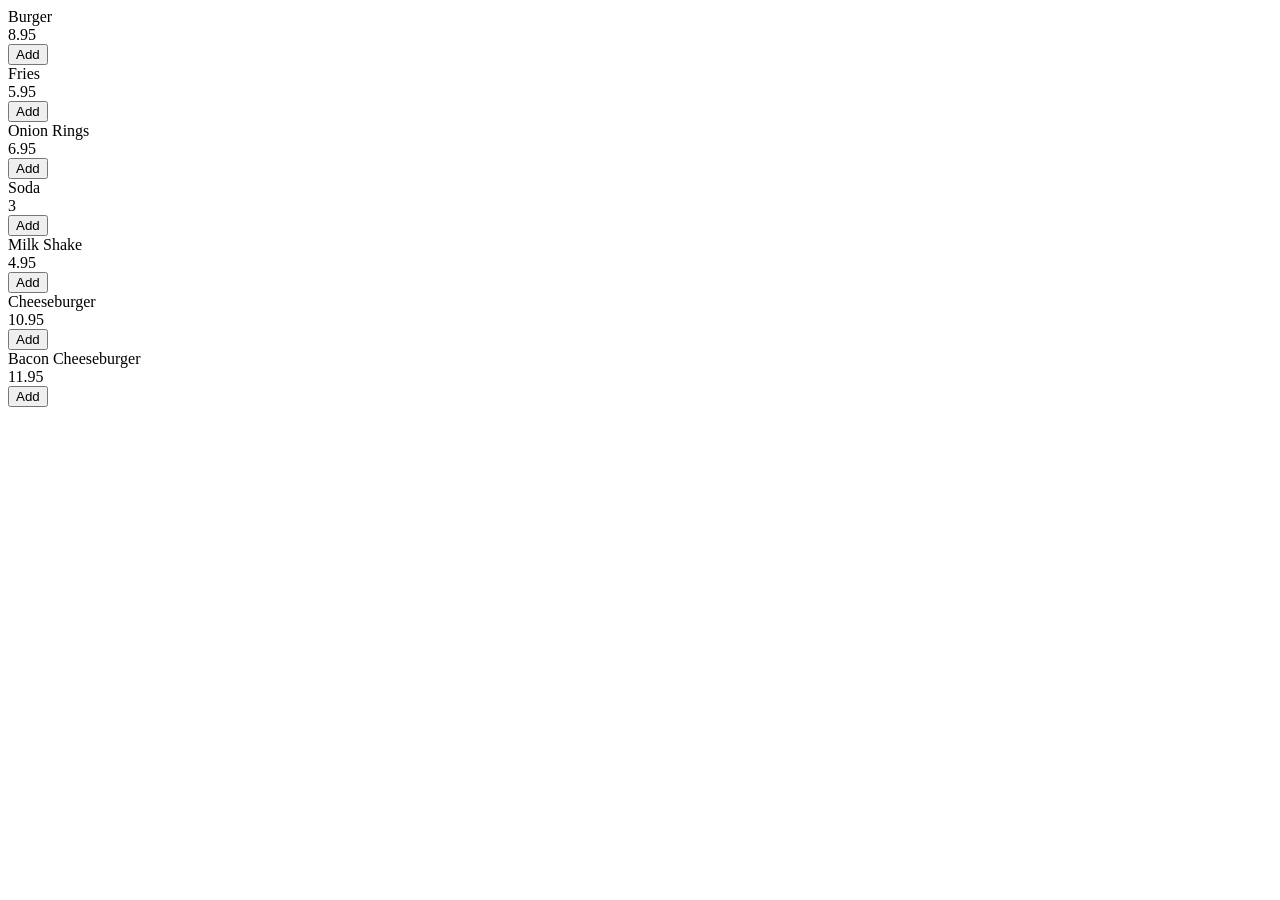
==== mvc/restaurant_pos/index.html @ 2bf6b8b0 "added initial view" ====
<!DOCTYPE html>
<html lang="en">
<head>
    <meta charset="UTF-8">
    <meta name="viewport" content="width=device-width, initial-scale=1.0">
    <title>Restaurant POS</title>
</head>
<body>
    <div id="app"></div>
    <script src="./src/app.js" type="module"></script>
</body>
</html>
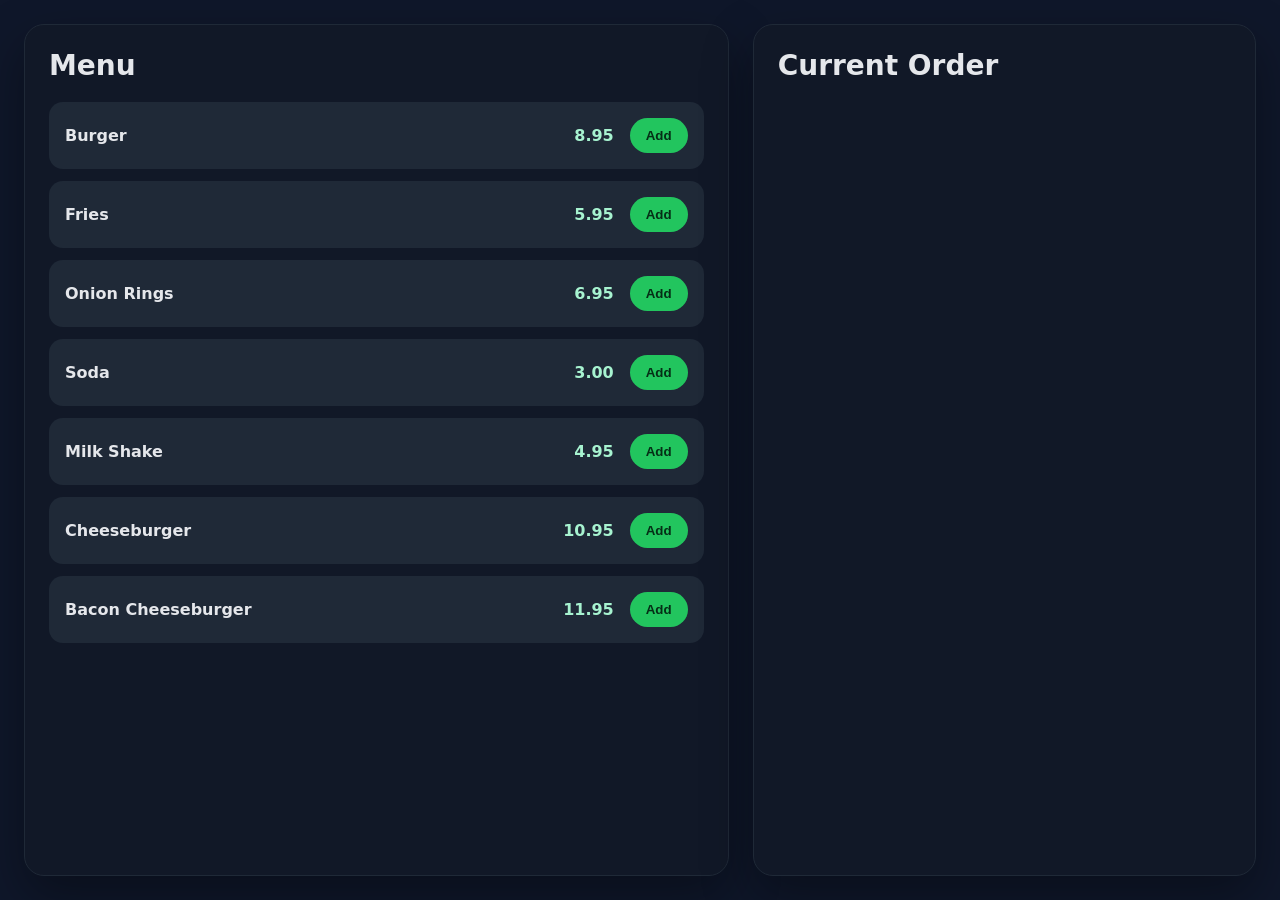
==== commit 54714514: "finished mvc mini project" ====
--- a/mvc/restaurant_pos/index.html
+++ b/mvc/restaurant_pos/index.html
@@ -4,6 +4,7 @@
     <meta charset="UTF-8">
     <meta name="viewport" content="width=device-width, initial-scale=1.0">
     <title>Restaurant POS</title>
+    <link rel="stylesheet" href="./src/css/style.css">
 </head>
 <body>
     <div id="app"></div>
--- a/mvc/restaurant_pos/src/css/style.css
+++ b/mvc/restaurant_pos/src/css/style.css
@@ -0,0 +1,154 @@
+* {
+    box-sizing: border-box;
+}
+
+body {
+    margin: 0;
+    font-family: Inter, system-ui, -apple-system, BlinkMacSystemFont, "Segoe UI", sans-serif;
+    background: #0f172a;
+    color: #e5e7eb;
+}
+
+#app {
+    min-height: 100vh;
+    display: grid;
+    grid-template-columns: 1.4fr 1fr;
+    gap: 24px;
+    padding: 24px;
+}
+
+#menu,
+#order {
+    background: #111827;
+    border: 1px solid #1f2937;
+    border-radius: 20px;
+    padding: 24px;
+    box-shadow: 0 20px 50px rgba(0, 0, 0, 0.35);
+}
+
+#menu::before {
+    content: "Menu";
+    display: block;
+    font-size: 28px;
+    font-weight: 800;
+    margin-bottom: 20px;
+}
+
+#order::before {
+    content: "Current Order";
+    display: block;
+    font-size: 28px;
+    font-weight: 800;
+    margin-bottom: 20px;
+}
+
+.menu-item {
+    display: grid;
+    grid-template-columns: 1fr auto auto;
+    align-items: center;
+    gap: 16px;
+    padding: 16px;
+    margin-bottom: 12px;
+    background: #1f2937;
+    border-radius: 14px;
+}
+
+.menu-item div:first-child {
+    font-weight: 700;
+}
+
+.menu-item div:nth-child(2)::before,
+.order-summary strong::before {
+    content: "";
+}
+
+.menu-item div:nth-child(2) {
+    color: #a7f3d0;
+    font-weight: 700;
+}
+
+button {
+    border: none;
+    border-radius: 999px;
+    padding: 10px 16px;
+    font-weight: 800;
+    cursor: pointer;
+    background: #22c55e;
+    color: #052e16;
+    transition: transform 0.15s ease, opacity 0.15s ease;
+}
+
+button:hover {
+    transform: translateY(-1px);
+    opacity: 0.9;
+}
+
+.btnOrderItemDec {
+    background: #f97316;
+    color: #431407;
+}
+
+.btnPurchase {
+    width: 100%;
+    margin-top: 18px;
+    padding: 14px;
+    font-size: 16px;
+}
+
+.btnClose {
+    width: 100%;
+    margin-top: 24px;
+    background: #38bdf8;
+    color: #082f49;
+}
+
+.order-item {
+    display: grid;
+    grid-template-columns: 1fr auto auto auto;
+    align-items: center;
+    gap: 12px;
+    padding: 14px;
+    margin-bottom: 10px;
+    background: #020617;
+    border: 1px solid #1e293b;
+    border-radius: 14px;
+}
+
+.order-item div:first-child {
+    font-weight: 700;
+}
+
+.order-item div:nth-child(2) {
+    color: #cbd5e1;
+}
+
+.order-summary {
+    margin-top: 24px;
+    padding-top: 20px;
+    border-top: 1px solid #334155;
+}
+
+.order-summary,
+.order-summary + div,
+.order-summary + div + div {
+    display: flex;
+    justify-content: space-between;
+    margin-bottom: 10px;
+    font-size: 18px;
+}
+
+.order-summary + div + div {
+    font-size: 24px;
+    color: #a7f3d0;
+}
+
+h1 {
+    margin-top: 0;
+    font-size: 32px;
+}
+
+@media (max-width: 800px) {
+    #app {
+        grid-template-columns: 1fr;
+    }
+}
